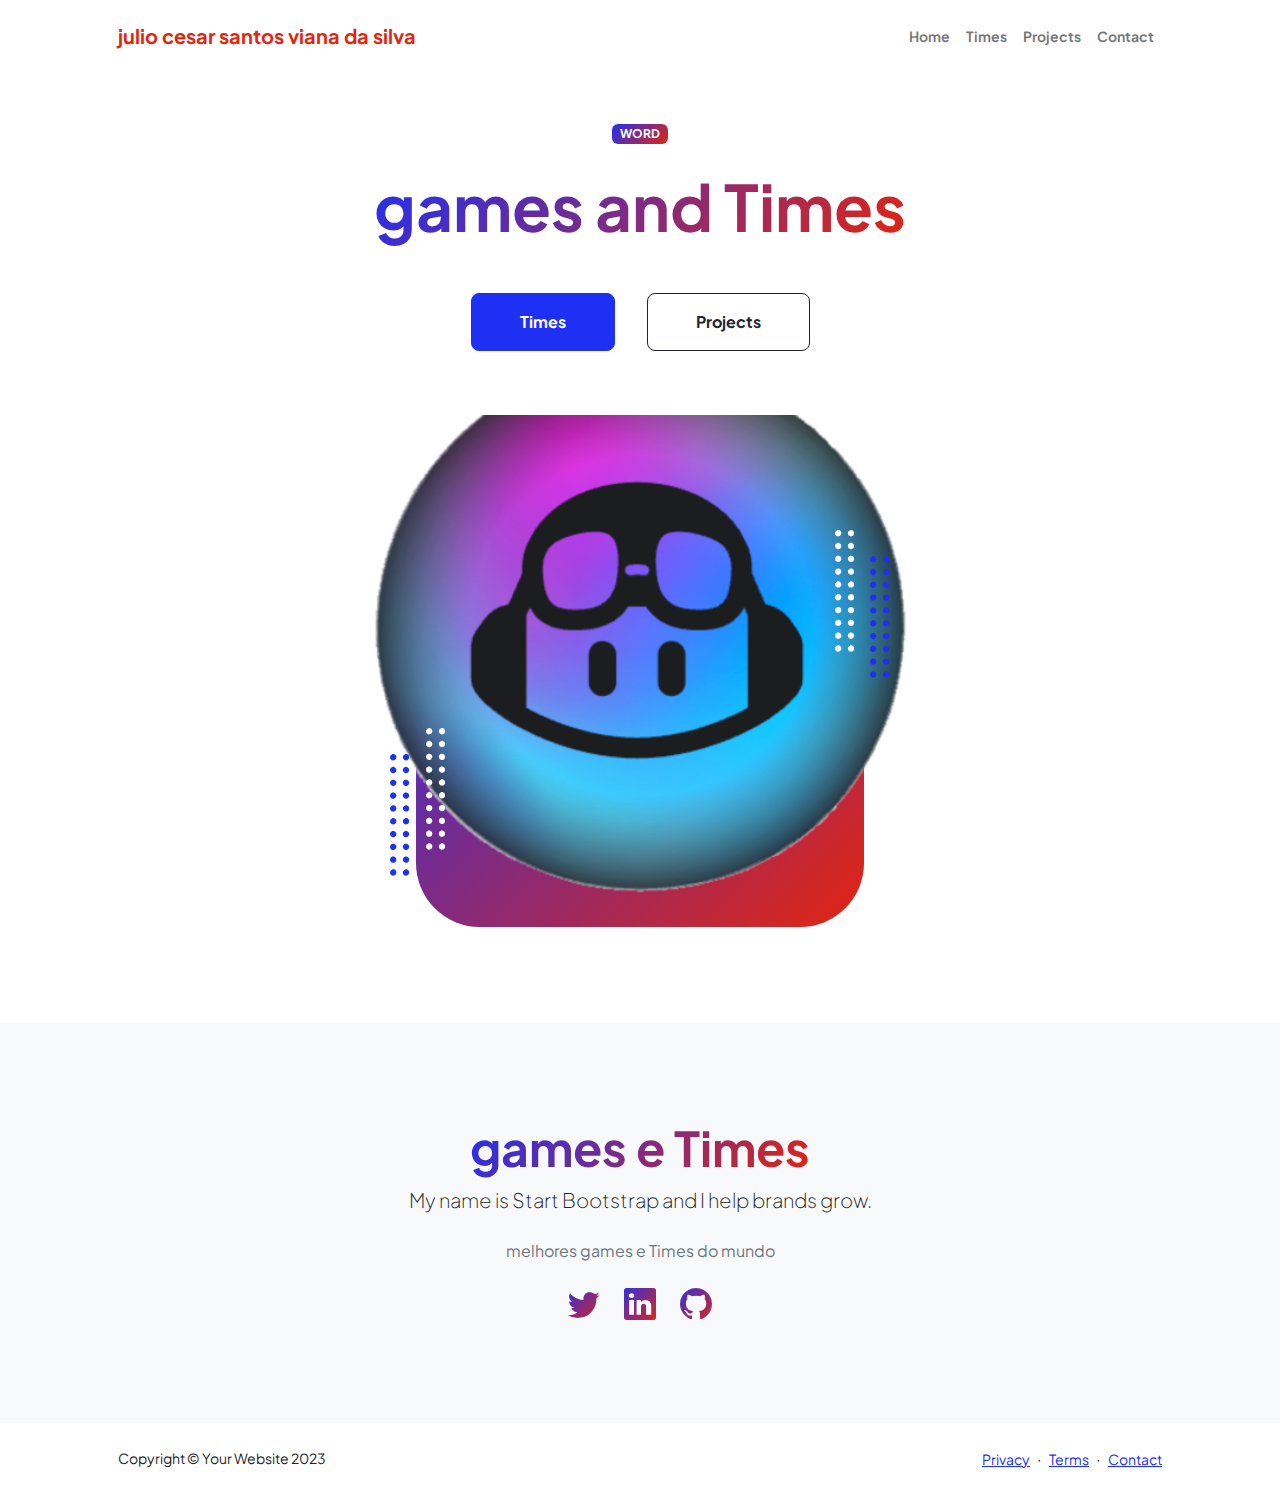
==== index.html @ ab46d847 "subi os arquivos do meu site" ====
<!DOCTYPE html>
<html lang="en">
    <head>
        <meta charset="utf-8" />
        <meta name="viewport" content="width=device-width, initial-scale=1, shrink-to-fit=no" />
        <meta name="description" content="" />
        <meta name="author" content="" />
        <title>Personal - Start Bootstrap Theme</title>
        <!-- Favicon-->
        <link rel="icon" type="image/x-icon" href="assets/favicon.png" />
        <!-- Custom Google font-->
        <link rel="preconnect" href="https://fonts.googleapis.com" />
        <link rel="preconnect" href="https://fonts.gstatic.com" crossorigin />
        <link href="https://fonts.googleapis.com/css2?family=Plus+Jakarta+Sans:wght@100;200;300;400;500;600;700;800;900&amp;display=swap" rel="stylesheet" />
        <!-- Bootstrap icons-->
        <link href="https://cdn.jsdelivr.net/npm/bootstrap-icons@1.8.1/font/bootstrap-icons.css" rel="stylesheet" />
        <!-- Core theme CSS (includes Bootstrap)-->
        <link href="css/styles.css" rel="stylesheet" />
    </head>
    <body class="d-flex flex-column h-100">
        <main class="flex-shrink-0">
            <!-- Menu de navagação -->
            <nav class="navbar navbar-expand-lg navbar-light bg-white py-3">
                <div class="container px-5">
                    <a class="navbar-brand" href="index.html"><span class="fw-bolder text-primary"> julio cesar santos viana da silva </span></a>
                    <button class="navbar-toggler" type="button" data-bs-toggle="collapse" data-bs-target="#navbarSupportedContent" aria-controls="navbarSupportedContent" aria-expanded="false" aria-label="Toggle navigation"><span class="navbar-toggler-icon"></span></button>
                    <div class="collapse navbar-collapse" id="navbarSupportedContent">
                        <ul class="navbar-nav ms-auto mb-2 mb-lg-0 small fw-bolder">
                            <li class="nav-item"><a class="nav-link" href="index.html">Home</a></li>
                            <li class="nav-item"><a class="nav-link" href="resume.html">Times</a></li>
                            <li class="nav-item"><a class="nav-link" href="projects.html">Projects</a></li>
                            <li class="nav-item"><a class="nav-link" href="contact.html">Contact</a></li>
                        </ul>
                    </div>
                </div>
            </nav>
            <!-- Header-->
            <header class="py-5">
                <div class="container px-5 pb-5">
                    <div class="row gx-5 align-items-center">
                        <div class="col-xxl-5">
                            <!-- Header text content-->
                            <div class="text-center text-xxl-start">
                                <div class="badge bg-gradient-primary-to-secondary text-white mb-4"><div class="text-uppercase"> word </div></div>
                                <div class="fs-3 fw-light text-muted"></div>
                                <h1 class="display-3 fw-bolder mb-5"><span class="text-gradient d-inline">games and Times </span></h1>
                                <div class="d-grid gap-3 d-sm-flex justify-content-sm-center justify-content-xxl-start mb-3">
                                    <a class="btn btn-primary btn-lg px-5 py-3 me-sm-3 fs-6 fw-bolder" href="resume.html">Times</a>
                                    <a class="btn btn-outline-dark btn-lg px-5 py-3 fs-6 fw-bolder" href="projects.html">Projects</a>
                                </div>
                            </div>
                        </div>
                        <div class="col-xxl-7">
                            <!-- Header profile picture-->
                            <div class="d-flex justify-content-center mt-5 mt-xxl-0">
                                <div class="profile bg-gradient-primary-to-secondary">
                                    <!-- TIP: For best results, use a photo with a transparent background like the demo example below-->
                                    <!-- Watch a tutorial on how to do this on YouTube (link)-->
                                    <img class="profile-img" src="assets/profile.png" alt="..." />
                                    <div class="dots-1">
                                        <!-- SVG Dots-->
                                        <svg version="1.1" xmlns="http://www.w3.org/2000/svg" xmlns:xlink="http://www.w3.org/1999/xlink" x="0px" y="0px" viewBox="0 0 191.6 1215.4" style="enable-background: new 0 0 191.6 1215.4" xml:space="preserve">
                                            <g transform="translate(0.000000,1280.000000) scale(0.100000,-0.100000)">
                                                <path d="M227.7,12788.6c-105-35-200-141-222-248c-43-206,163-412,369-369c155,32,275,190,260,339c-11,105-90,213-190,262        C383.7,12801.6,289.7,12808.6,227.7,12788.6z"></path>
                                                <path d="M1507.7,12788.6c-151-50-253-216-222-362c25-119,136-230,254-255c194-41,395,142,375,339c-11,105-90,213-190,262        C1663.7,12801.6,1569.7,12808.6,1507.7,12788.6z"></path>
                                                <path d="M227.7,11508.6c-105-35-200-141-222-248c-43-206,163-412,369-369c155,32,275,190,260,339c-11,105-90,213-190,262        C383.7,11521.6,289.7,11528.6,227.7,11508.6z"></path>
                                                <path d="M1507.7,11508.6c-151-50-253-216-222-362c25-119,136-230,254-255c194-41,395,142,375,339c-11,105-90,213-190,262        C1663.7,11521.6,1569.7,11528.6,1507.7,11508.6z"></path>
                                                <path d="M227.7,10228.6c-105-35-200-141-222-248c-43-206,163-412,369-369c155,32,275,190,260,339c-11,105-90,213-190,262        C383.7,10241.6,289.7,10248.6,227.7,10228.6z"></path>
                                                <path d="M1507.7,10228.6c-105-35-200-141-222-248c-43-206,163-412,369-369c155,32,275,190,260,339c-11,105-90,213-190,262        C1663.7,10241.6,1569.7,10248.6,1507.7,10228.6z"></path>
                                                <path d="M227.7,8948.6c-105-35-200-141-222-248c-43-206,163-412,369-369c155,32,275,190,260,339c-11,105-90,213-190,262        C383.7,8961.6,289.7,8968.6,227.7,8948.6z"></path>
                                                <path d="M1507.7,8948.6c-105-35-200-141-222-248c-43-206,163-412,369-369c155,32,275,190,260,339c-11,105-90,213-190,262        C1663.7,8961.6,1569.7,8968.6,1507.7,8948.6z"></path>
                                                <path d="M227.7,7668.6c-105-35-200-141-222-248c-43-206,163-412,369-369c155,32,275,190,260,339c-11,105-90,213-190,262        C383.7,7681.6,289.7,7688.6,227.7,7668.6z"></path>
                                                <path d="M1507.7,7668.6c-105-35-200-141-222-248c-43-206,163-412,369-369c155,32,275,190,260,339c-11,105-90,213-190,262        C1663.7,7681.6,1569.7,7688.6,1507.7,7668.6z"></path>
                                                <path d="M227.7,6388.6c-105-35-200-141-222-248c-43-206,163-412,369-369c155,32,275,190,260,339c-11,105-90,213-190,262        C383.7,6401.6,289.7,6408.6,227.7,6388.6z"></path>
                                                <path d="M1507.7,6388.6c-105-35-200-141-222-248c-43-206,163-412,369-369c155,32,275,190,260,339c-11,105-90,213-190,262        C1663.7,6401.6,1569.7,6408.6,1507.7,6388.6z"></path>
                                                <path d="M227.7,5108.6c-105-35-200-141-222-248c-43-206,163-412,369-369c155,32,275,190,260,339c-11,105-90,213-190,262        C383.7,5121.6,289.7,5128.6,227.7,5108.6z"></path>
                                                <path d="M1507.7,5108.6c-105-35-200-141-222-248c-43-206,163-412,369-369c155,32,275,190,260,339c-11,105-90,213-190,262        C1663.7,5121.6,1569.7,5128.6,1507.7,5108.6z"></path>
                                                <path d="M227.7,3828.6c-105-35-200-141-222-248c-43-206,163-412,369-369c155,32,275,190,260,339c-11,105-90,213-190,262        C383.7,3841.6,289.7,3848.6,227.7,3828.6z"></path>
                                                <path d="M1507.7,3828.6c-105-35-200-141-222-248c-43-206,163-412,369-369c155,32,275,190,260,339c-11,105-90,213-190,262        C1663.7,3841.6,1569.7,3848.6,1507.7,3828.6z"></path>
                                                <path d="M227.7,2548.6c-105-35-200-141-222-248c-43-206,163-412,369-369c155,32,275,190,260,339c-11,105-90,213-190,262        C383.7,2561.6,289.7,2568.6,227.7,2548.6z"></path>
                                                <path d="M1507.7,2548.6c-105-35-200-141-222-248c-43-206,163-412,369-369c155,32,275,190,260,339c-11,105-90,213-190,262        C1663.7,2561.6,1569.7,2568.6,1507.7,2548.6z"></path>
                                                <path d="M227.7,1268.6c-105-35-200-141-222-248c-43-206,163-412,369-369c155,32,275,190,260,339c-11,105-90,213-190,262        C383.7,1281.6,289.7,1288.6,227.7,1268.6z"></path>
                                                <path d="M1507.7,1268.6c-105-35-200-141-222-248c-43-206,163-412,369-369c155,32,275,190,260,339c-11,105-90,213-190,262        C1663.7,1281.6,1569.7,1288.6,1507.7,1268.6z"></path>
                                            </g>
                                        </svg>
                                        <!-- END of SVG dots-->
                                    </div>
                                    <div class="dots-2">
                                        <!-- SVG Dots-->
                                        <svg version="1.1" xmlns="http://www.w3.org/2000/svg" xmlns:xlink="http://www.w3.org/1999/xlink" x="0px" y="0px" viewBox="0 0 191.6 1215.4" style="enable-background: new 0 0 191.6 1215.4" xml:space="preserve">
                                            <g transform="translate(0.000000,1280.000000) scale(0.100000,-0.100000)">
                                                <path d="M227.7,12788.6c-105-35-200-141-222-248c-43-206,163-412,369-369c155,32,275,190,260,339c-11,105-90,213-190,262        C383.7,12801.6,289.7,12808.6,227.7,12788.6z"></path>
                                                <path d="M1507.7,12788.6c-151-50-253-216-222-362c25-119,136-230,254-255c194-41,395,142,375,339c-11,105-90,213-190,262        C1663.7,12801.6,1569.7,12808.6,1507.7,12788.6z"></path>
                                                <path d="M227.7,11508.6c-105-35-200-141-222-248c-43-206,163-412,369-369c155,32,275,190,260,339c-11,105-90,213-190,262        C383.7,11521.6,289.7,11528.6,227.7,11508.6z"></path>
                                                <path d="M1507.7,11508.6c-151-50-253-216-222-362c25-119,136-230,254-255c194-41,395,142,375,339c-11,105-90,213-190,262        C1663.7,11521.6,1569.7,11528.6,1507.7,11508.6z"></path>
                                                <path d="M227.7,10228.6c-105-35-200-141-222-248c-43-206,163-412,369-369c155,32,275,190,260,339c-11,105-90,213-190,262        C383.7,10241.6,289.7,10248.6,227.7,10228.6z"></path>
                                                <path d="M1507.7,10228.6c-105-35-200-141-222-248c-43-206,163-412,369-369c155,32,275,190,260,339c-11,105-90,213-190,262        C1663.7,10241.6,1569.7,10248.6,1507.7,10228.6z"></path>
                                                <path d="M227.7,8948.6c-105-35-200-141-222-248c-43-206,163-412,369-369c155,32,275,190,260,339c-11,105-90,213-190,262        C383.7,8961.6,289.7,8968.6,227.7,8948.6z"></path>
                                                <path d="M1507.7,8948.6c-105-35-200-141-222-248c-43-206,163-412,369-369c155,32,275,190,260,339c-11,105-90,213-190,262        C1663.7,8961.6,1569.7,8968.6,1507.7,8948.6z"></path>
                                                <path d="M227.7,7668.6c-105-35-200-141-222-248c-43-206,163-412,369-369c155,32,275,190,260,339c-11,105-90,213-190,262        C383.7,7681.6,289.7,7688.6,227.7,7668.6z"></path>
                                                <path d="M1507.7,7668.6c-105-35-200-141-222-248c-43-206,163-412,369-369c155,32,275,190,260,339c-11,105-90,213-190,262        C1663.7,7681.6,1569.7,7688.6,1507.7,7668.6z"></path>
                                                <path d="M227.7,6388.6c-105-35-200-141-222-248c-43-206,163-412,369-369c155,32,275,190,260,339c-11,105-90,213-190,262        C383.7,6401.6,289.7,6408.6,227.7,6388.6z"></path>
                                                <path d="M1507.7,6388.6c-105-35-200-141-222-248c-43-206,163-412,369-369c155,32,275,190,260,339c-11,105-90,213-190,262        C1663.7,6401.6,1569.7,6408.6,1507.7,6388.6z"></path>
                                                <path d="M227.7,5108.6c-105-35-200-141-222-248c-43-206,163-412,369-369c155,32,275,190,260,339c-11,105-90,213-190,262        C383.7,5121.6,289.7,5128.6,227.7,5108.6z"></path>
                                                <path d="M1507.7,5108.6c-105-35-200-141-222-248c-43-206,163-412,369-369c155,32,275,190,260,339c-11,105-90,213-190,262        C1663.7,5121.6,1569.7,5128.6,1507.7,5108.6z"></path>
                                                <path d="M227.7,3828.6c-105-35-200-141-222-248c-43-206,163-412,369-369c155,32,275,190,260,339c-11,105-90,213-190,262        C383.7,3841.6,289.7,3848.6,227.7,3828.6z"></path>
                                                <path d="M1507.7,3828.6c-105-35-200-141-222-248c-43-206,163-412,369-369c155,32,275,190,260,339c-11,105-90,213-190,262        C1663.7,3841.6,1569.7,3848.6,1507.7,3828.6z"></path>
                                                <path d="M227.7,2548.6c-105-35-200-141-222-248c-43-206,163-412,369-369c155,32,275,190,260,339c-11,105-90,213-190,262        C383.7,2561.6,289.7,2568.6,227.7,2548.6z"></path>
                                                <path d="M1507.7,2548.6c-105-35-200-141-222-248c-43-206,163-412,369-369c155,32,275,190,260,339c-11,105-90,213-190,262        C1663.7,2561.6,1569.7,2568.6,1507.7,2548.6z"></path>
                                                <path d="M227.7,1268.6c-105-35-200-141-222-248c-43-206,163-412,369-369c155,32,275,190,260,339c-11,105-90,213-190,262        C383.7,1281.6,289.7,1288.6,227.7,1268.6z"></path>
                                                <path d="M1507.7,1268.6c-105-35-200-141-222-248c-43-206,163-412,369-369c155,32,275,190,260,339c-11,105-90,213-190,262        C1663.7,1281.6,1569.7,1288.6,1507.7,1268.6z"></path>
                                            </g>
                                        </svg>
                                        <!-- END of SVG dots-->
                                    </div>
                                    <div class="dots-3">
                                        <!-- SVG Dots-->
                                        <svg version="1.1" xmlns="http://www.w3.org/2000/svg" xmlns:xlink="http://www.w3.org/1999/xlink" x="0px" y="0px" viewBox="0 0 191.6 1215.4" style="enable-background: new 0 0 191.6 1215.4" xml:space="preserve">
                                            <g transform="translate(0.000000,1280.000000) scale(0.100000,-0.100000)">
                                                <path d="M227.7,12788.6c-105-35-200-141-222-248c-43-206,163-412,369-369c155,32,275,190,260,339c-11,105-90,213-190,262        C383.7,12801.6,289.7,12808.6,227.7,12788.6z"></path>
                                                <path d="M1507.7,12788.6c-151-50-253-216-222-362c25-119,136-230,254-255c194-41,395,142,375,339c-11,105-90,213-190,262        C1663.7,12801.6,1569.7,12808.6,1507.7,12788.6z"></path>
                                                <path d="M227.7,11508.6c-105-35-200-141-222-248c-43-206,163-412,369-369c155,32,275,190,260,339c-11,105-90,213-190,262        C383.7,11521.6,289.7,11528.6,227.7,11508.6z"></path>
                                                <path d="M1507.7,11508.6c-151-50-253-216-222-362c25-119,136-230,254-255c194-41,395,142,375,339c-11,105-90,213-190,262        C1663.7,11521.6,1569.7,11528.6,1507.7,11508.6z"></path>
                                                <path d="M227.7,10228.6c-105-35-200-141-222-248c-43-206,163-412,369-369c155,32,275,190,260,339c-11,105-90,213-190,262        C383.7,10241.6,289.7,10248.6,227.7,10228.6z"></path>
                                                <path d="M1507.7,10228.6c-105-35-200-141-222-248c-43-206,163-412,369-369c155,32,275,190,260,339c-11,105-90,213-190,262        C1663.7,10241.6,1569.7,10248.6,1507.7,10228.6z"></path>
                                                <path d="M227.7,8948.6c-105-35-200-141-222-248c-43-206,163-412,369-369c155,32,275,190,260,339c-11,105-90,213-190,262        C383.7,8961.6,289.7,8968.6,227.7,8948.6z"></path>
                                                <path d="M1507.7,8948.6c-105-35-200-141-222-248c-43-206,163-412,369-369c155,32,275,190,260,339c-11,105-90,213-190,262        C1663.7,8961.6,1569.7,8968.6,1507.7,8948.6z"></path>
                                                <path d="M227.7,7668.6c-105-35-200-141-222-248c-43-206,163-412,369-369c155,32,275,190,260,339c-11,105-90,213-190,262        C383.7,7681.6,289.7,7688.6,227.7,7668.6z"></path>
                                                <path d="M1507.7,7668.6c-105-35-200-141-222-248c-43-206,163-412,369-369c155,32,275,190,260,339c-11,105-90,213-190,262        C1663.7,7681.6,1569.7,7688.6,1507.7,7668.6z"></path>
                                                <path d="M227.7,6388.6c-105-35-200-141-222-248c-43-206,163-412,369-369c155,32,275,190,260,339c-11,105-90,213-190,262        C383.7,6401.6,289.7,6408.6,227.7,6388.6z"></path>
                                                <path d="M1507.7,6388.6c-105-35-200-141-222-248c-43-206,163-412,369-369c155,32,275,190,260,339c-11,105-90,213-190,262        C1663.7,6401.6,1569.7,6408.6,1507.7,6388.6z"></path>
                                                <path d="M227.7,5108.6c-105-35-200-141-222-248c-43-206,163-412,369-369c155,32,275,190,260,339c-11,105-90,213-190,262        C383.7,5121.6,289.7,5128.6,227.7,5108.6z"></path>
                                                <path d="M1507.7,5108.6c-105-35-200-141-222-248c-43-206,163-412,369-369c155,32,275,190,260,339c-11,105-90,213-190,262        C1663.7,5121.6,1569.7,5128.6,1507.7,5108.6z"></path>
                                                <path d="M227.7,3828.6c-105-35-200-141-222-248c-43-206,163-412,369-369c155,32,275,190,260,339c-11,105-90,213-190,262        C383.7,3841.6,289.7,3848.6,227.7,3828.6z"></path>
                                                <path d="M1507.7,3828.6c-105-35-200-141-222-248c-43-206,163-412,369-369c155,32,275,190,260,339c-11,105-90,213-190,262        C1663.7,3841.6,1569.7,3848.6,1507.7,3828.6z"></path>
                                                <path d="M227.7,2548.6c-105-35-200-141-222-248c-43-206,163-412,369-369c155,32,275,190,260,339c-11,105-90,213-190,262        C383.7,2561.6,289.7,2568.6,227.7,2548.6z"></path>
                                                <path d="M1507.7,2548.6c-105-35-200-141-222-248c-43-206,163-412,369-369c155,32,275,190,260,339c-11,105-90,213-190,262        C1663.7,2561.6,1569.7,2568.6,1507.7,2548.6z"></path>
                                                <path d="M227.7,1268.6c-105-35-200-141-222-248c-43-206,163-412,369-369c155,32,275,190,260,339c-11,105-90,213-190,262        C383.7,1281.6,289.7,1288.6,227.7,1268.6z"></path>
                                                <path d="M1507.7,1268.6c-105-35-200-141-222-248c-43-206,163-412,369-369c155,32,275,190,260,339c-11,105-90,213-190,262        C1663.7,1281.6,1569.7,1288.6,1507.7,1268.6z"></path>
                                            </g>
                                        </svg>
                                        <!-- END of SVG dots-->
                                    </div>
                                    <div class="dots-4">
                                        <!-- SVG Dots-->
                                        <svg version="1.1" xmlns="http://www.w3.org/2000/svg" xmlns:xlink="http://www.w3.org/1999/xlink" x="0px" y="0px" viewBox="0 0 191.6 1215.4" style="enable-background: new 0 0 191.6 1215.4" xml:space="preserve">
                                            <g transform="translate(0.000000,1280.000000) scale(0.100000,-0.100000)">
                                                <path d="M227.7,12788.6c-105-35-200-141-222-248c-43-206,163-412,369-369c155,32,275,190,260,339c-11,105-90,213-190,262        C383.7,12801.6,289.7,12808.6,227.7,12788.6z"></path>
                                                <path d="M1507.7,12788.6c-151-50-253-216-222-362c25-119,136-230,254-255c194-41,395,142,375,339c-11,105-90,213-190,262        C1663.7,12801.6,1569.7,12808.6,1507.7,12788.6z"></path>
                                                <path d="M227.7,11508.6c-105-35-200-141-222-248c-43-206,163-412,369-369c155,32,275,190,260,339c-11,105-90,213-190,262        C383.7,11521.6,289.7,11528.6,227.7,11508.6z"></path>
                                                <path d="M1507.7,11508.6c-151-50-253-216-222-362c25-119,136-230,254-255c194-41,395,142,375,339c-11,105-90,213-190,262        C1663.7,11521.6,1569.7,11528.6,1507.7,11508.6z"></path>
                                                <path d="M227.7,10228.6c-105-35-200-141-222-248c-43-206,163-412,369-369c155,32,275,190,260,339c-11,105-90,213-190,262        C383.7,10241.6,289.7,10248.6,227.7,10228.6z"></path>
                                                <path d="M1507.7,10228.6c-105-35-200-141-222-248c-43-206,163-412,369-369c155,32,275,190,260,339c-11,105-90,213-190,262        C1663.7,10241.6,1569.7,10248.6,1507.7,10228.6z"></path>
                                                <path d="M227.7,8948.6c-105-35-200-141-222-248c-43-206,163-412,369-369c155,32,275,190,260,339c-11,105-90,213-190,262        C383.7,8961.6,289.7,8968.6,227.7,8948.6z"></path>
                                                <path d="M1507.7,8948.6c-105-35-200-141-222-248c-43-206,163-412,369-369c155,32,275,190,260,339c-11,105-90,213-190,262        C1663.7,8961.6,1569.7,8968.6,1507.7,8948.6z"></path>
                                                <path d="M227.7,7668.6c-105-35-200-141-222-248c-43-206,163-412,369-369c155,32,275,190,260,339c-11,105-90,213-190,262        C383.7,7681.6,289.7,7688.6,227.7,7668.6z"></path>
                                                <path d="M1507.7,7668.6c-105-35-200-141-222-248c-43-206,163-412,369-369c155,32,275,190,260,339c-11,105-90,213-190,262        C1663.7,7681.6,1569.7,7688.6,1507.7,7668.6z"></path>
                                                <path d="M227.7,6388.6c-105-35-200-141-222-248c-43-206,163-412,369-369c155,32,275,190,260,339c-11,105-90,213-190,262        C383.7,6401.6,289.7,6408.6,227.7,6388.6z"></path>
                                                <path d="M1507.7,6388.6c-105-35-200-141-222-248c-43-206,163-412,369-369c155,32,275,190,260,339c-11,105-90,213-190,262        C1663.7,6401.6,1569.7,6408.6,1507.7,6388.6z"></path>
                                                <path d="M227.7,5108.6c-105-35-200-141-222-248c-43-206,163-412,369-369c155,32,275,190,260,339c-11,105-90,213-190,262        C383.7,5121.6,289.7,5128.6,227.7,5108.6z"></path>
                                                <path d="M1507.7,5108.6c-105-35-200-141-222-248c-43-206,163-412,369-369c155,32,275,190,260,339c-11,105-90,213-190,262        C1663.7,5121.6,1569.7,5128.6,1507.7,5108.6z"></path>
                                                <path d="M227.7,3828.6c-105-35-200-141-222-248c-43-206,163-412,369-369c155,32,275,190,260,339c-11,105-90,213-190,262        C383.7,3841.6,289.7,3848.6,227.7,3828.6z"></path>
                                                <path d="M1507.7,3828.6c-105-35-200-141-222-248c-43-206,163-412,369-369c155,32,275,190,260,339c-11,105-90,213-190,262        C1663.7,3841.6,1569.7,3848.6,1507.7,3828.6z"></path>
                                                <path d="M227.7,2548.6c-105-35-200-141-222-248c-43-206,163-412,369-369c155,32,275,190,260,339c-11,105-90,213-190,262        C383.7,2561.6,289.7,2568.6,227.7,2548.6z"></path>
                                                <path d="M1507.7,2548.6c-105-35-200-141-222-248c-43-206,163-412,369-369c155,32,275,190,260,339c-11,105-90,213-190,262        C1663.7,2561.6,1569.7,2568.6,1507.7,2548.6z"></path>
                                                <path d="M227.7,1268.6c-105-35-200-141-222-248c-43-206,163-412,369-369c155,32,275,190,260,339c-11,105-90,213-190,262        C383.7,1281.6,289.7,1288.6,227.7,1268.6z"></path>
                                                <path d="M1507.7,1268.6c-105-35-200-141-222-248c-43-206,163-412,369-369c155,32,275,190,260,339c-11,105-90,213-190,262        C1663.7,1281.6,1569.7,1288.6,1507.7,1268.6z"></path>
                                            </g>
                                        </svg>
                                        <!-- END of SVG dots-->
                                    </div>
                                </div>
                            </div>
                        </div>
                    </div>
                </div>
            </header>
            <!-- About Section-->
            <section class="bg-light py-5">
                <div class="container px-5">
                    <div class="row gx-5 justify-content-center">
                        <div class="col-xxl-8">
                            <div class="text-center my-5">
                                <h2 class="display-5 fw-bolder"><span class="text-gradient d-inline">games e Times</span></h2>
                                <p class="lead fw-light mb-4">My name is Start Bootstrap and I help brands grow.</p>
                                <p class="text-muted">melhores games e Times do mundo </p>
                                <div class="d-flex justify-content-center fs-2 gap-4">
                                    <a class="text-gradient" href="#!"><i class="bi bi-twitter"></i></a>
                                    <a class="text-gradient" href="#!"><i class="bi bi-linkedin"></i></a>
                                    <a class="text-gradient" href="#!"><i class="bi bi-github"></i></a>
                                </div>
                            </div>
                        </div>
                    </div>
                </div>
            </section>
        </main>
        <!-- Footer-->
        <footer class="bg-white py-4 mt-auto">
            <div class="container px-5">
                <div class="row align-items-center justify-content-between flex-column flex-sm-row">
                    <div class="col-auto"><div class="small m-0">Copyright &copy; Your Website 2023</div></div>
                    <div class="col-auto">
                        <a class="small" href="#!">Privacy</a>
                        <span class="mx-1">&middot;</span>
                        <a class="small" href="#!">Terms</a>
                        <span class="mx-1">&middot;</span>
                        <a class="small" href="#!">Contact</a>
                    </div>
                </div>
            </div>
        </footer>
        <!-- Bootstrap core JS-->
        <script src="https://cdn.jsdelivr.net/npm/bootstrap@5.2.3/dist/js/bootstrap.bundle.min.js"></script>
        <!-- Core theme JS-->
        <script src="js/scripts.js"></script>
    </body>
</html>
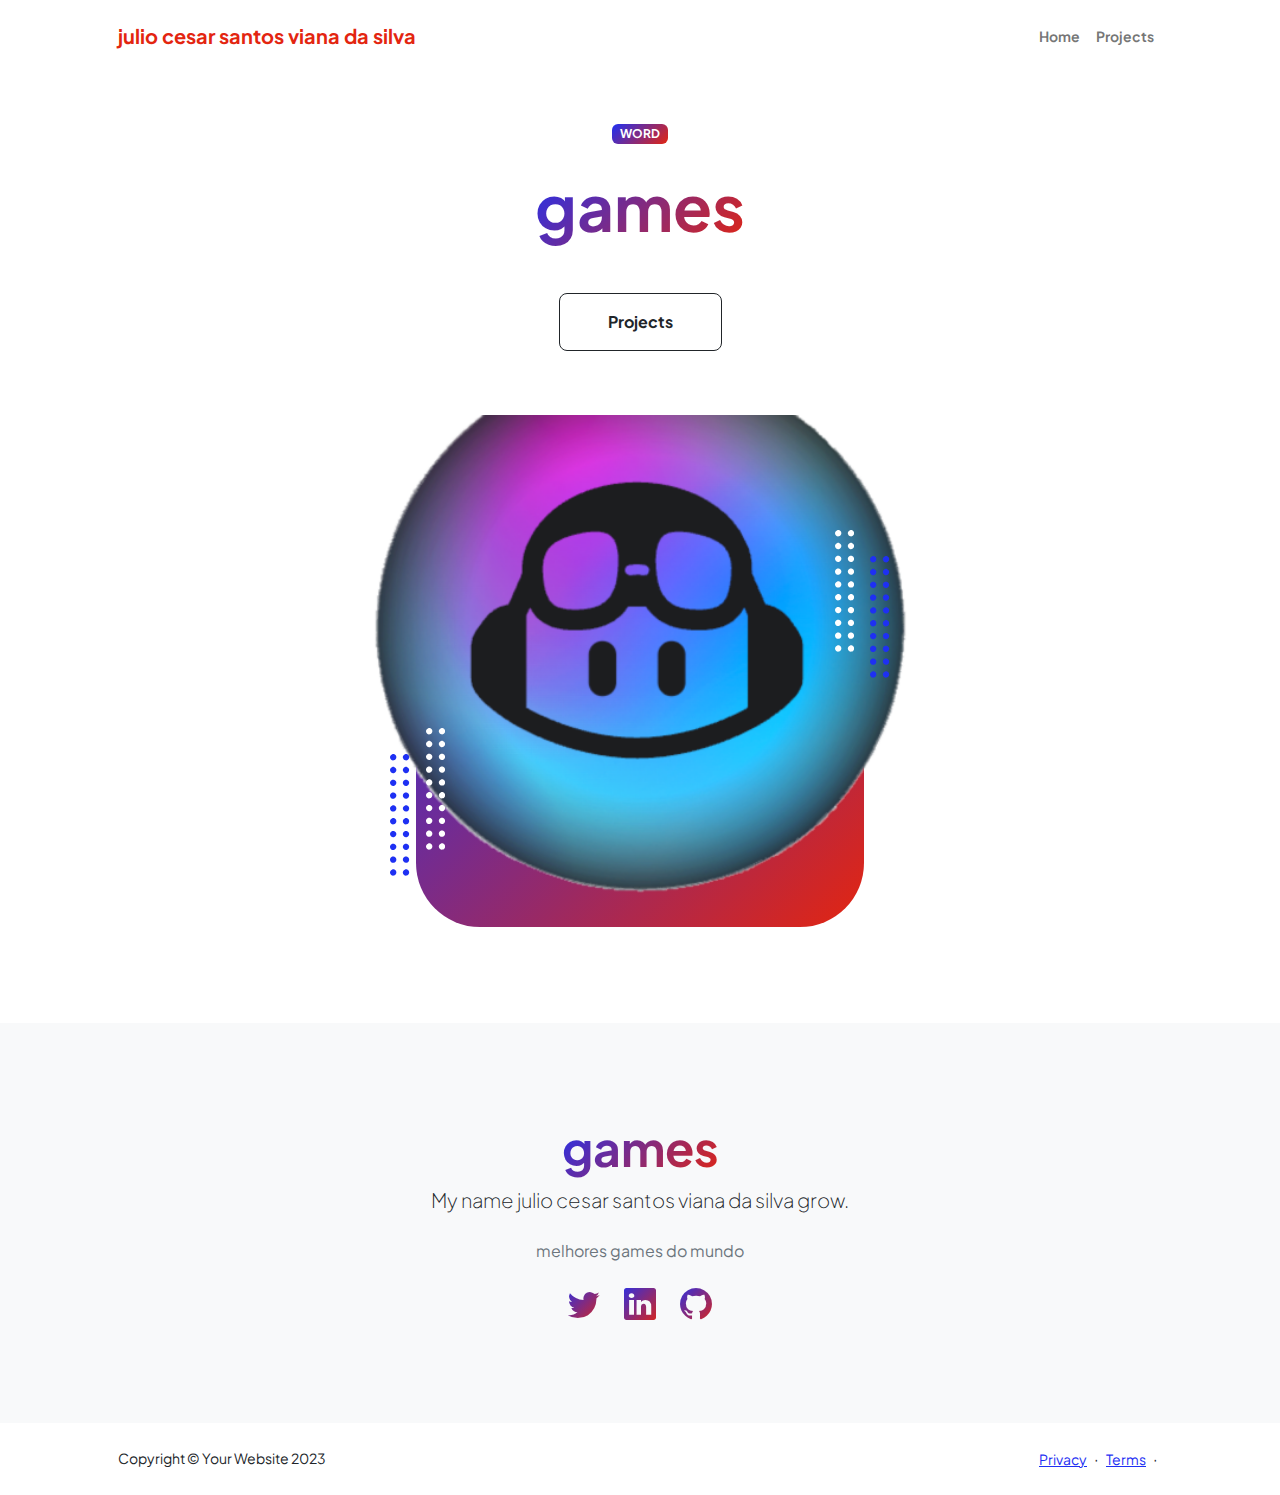
==== commit 4aa00b32: "Update index.html" ====
--- a/index.html
+++ b/index.html
@@ -27,9 +27,7 @@
                     <div class="collapse navbar-collapse" id="navbarSupportedContent">
                         <ul class="navbar-nav ms-auto mb-2 mb-lg-0 small fw-bolder">
                             <li class="nav-item"><a class="nav-link" href="index.html">Home</a></li>
-                            <li class="nav-item"><a class="nav-link" href="resume.html">Times</a></li>
                             <li class="nav-item"><a class="nav-link" href="projects.html">Projects</a></li>
-                            <li class="nav-item"><a class="nav-link" href="contact.html">Contact</a></li>
                         </ul>
                     </div>
                 </div>
@@ -43,9 +41,8 @@
                             <div class="text-center text-xxl-start">
                                 <div class="badge bg-gradient-primary-to-secondary text-white mb-4"><div class="text-uppercase"> word </div></div>
                                 <div class="fs-3 fw-light text-muted"></div>
-                                <h1 class="display-3 fw-bolder mb-5"><span class="text-gradient d-inline">games and Times </span></h1>
+                                <h1 class="display-3 fw-bolder mb-5"><span class="text-gradient d-inline">games </span></h1>
                                 <div class="d-grid gap-3 d-sm-flex justify-content-sm-center justify-content-xxl-start mb-3">
-                                    <a class="btn btn-primary btn-lg px-5 py-3 me-sm-3 fs-6 fw-bolder" href="resume.html">Times</a>
                                     <a class="btn btn-outline-dark btn-lg px-5 py-3 fs-6 fw-bolder" href="projects.html">Projects</a>
                                 </div>
                             </div>
@@ -181,9 +178,9 @@
                     <div class="row gx-5 justify-content-center">
                         <div class="col-xxl-8">
                             <div class="text-center my-5">
-                                <h2 class="display-5 fw-bolder"><span class="text-gradient d-inline">games e Times</span></h2>
-                                <p class="lead fw-light mb-4">My name is Start Bootstrap and I help brands grow.</p>
-                                <p class="text-muted">melhores games e Times do mundo </p>
+                                <h2 class="display-5 fw-bolder"><span class="text-gradient d-inline">games </span></h2>
+                                <p class="lead fw-light mb-4">My name julio cesar santos viana da silva grow.</p>
+                                <p class="text-muted">melhores games do mundo </p>
                                 <div class="d-flex justify-content-center fs-2 gap-4">
                                     <a class="text-gradient" href="#!"><i class="bi bi-twitter"></i></a>
                                     <a class="text-gradient" href="#!"><i class="bi bi-linkedin"></i></a>
@@ -205,7 +202,6 @@
                         <span class="mx-1">&middot;</span>
                         <a class="small" href="#!">Terms</a>
                         <span class="mx-1">&middot;</span>
-                        <a class="small" href="#!">Contact</a>
                     </div>
                 </div>
             </div>
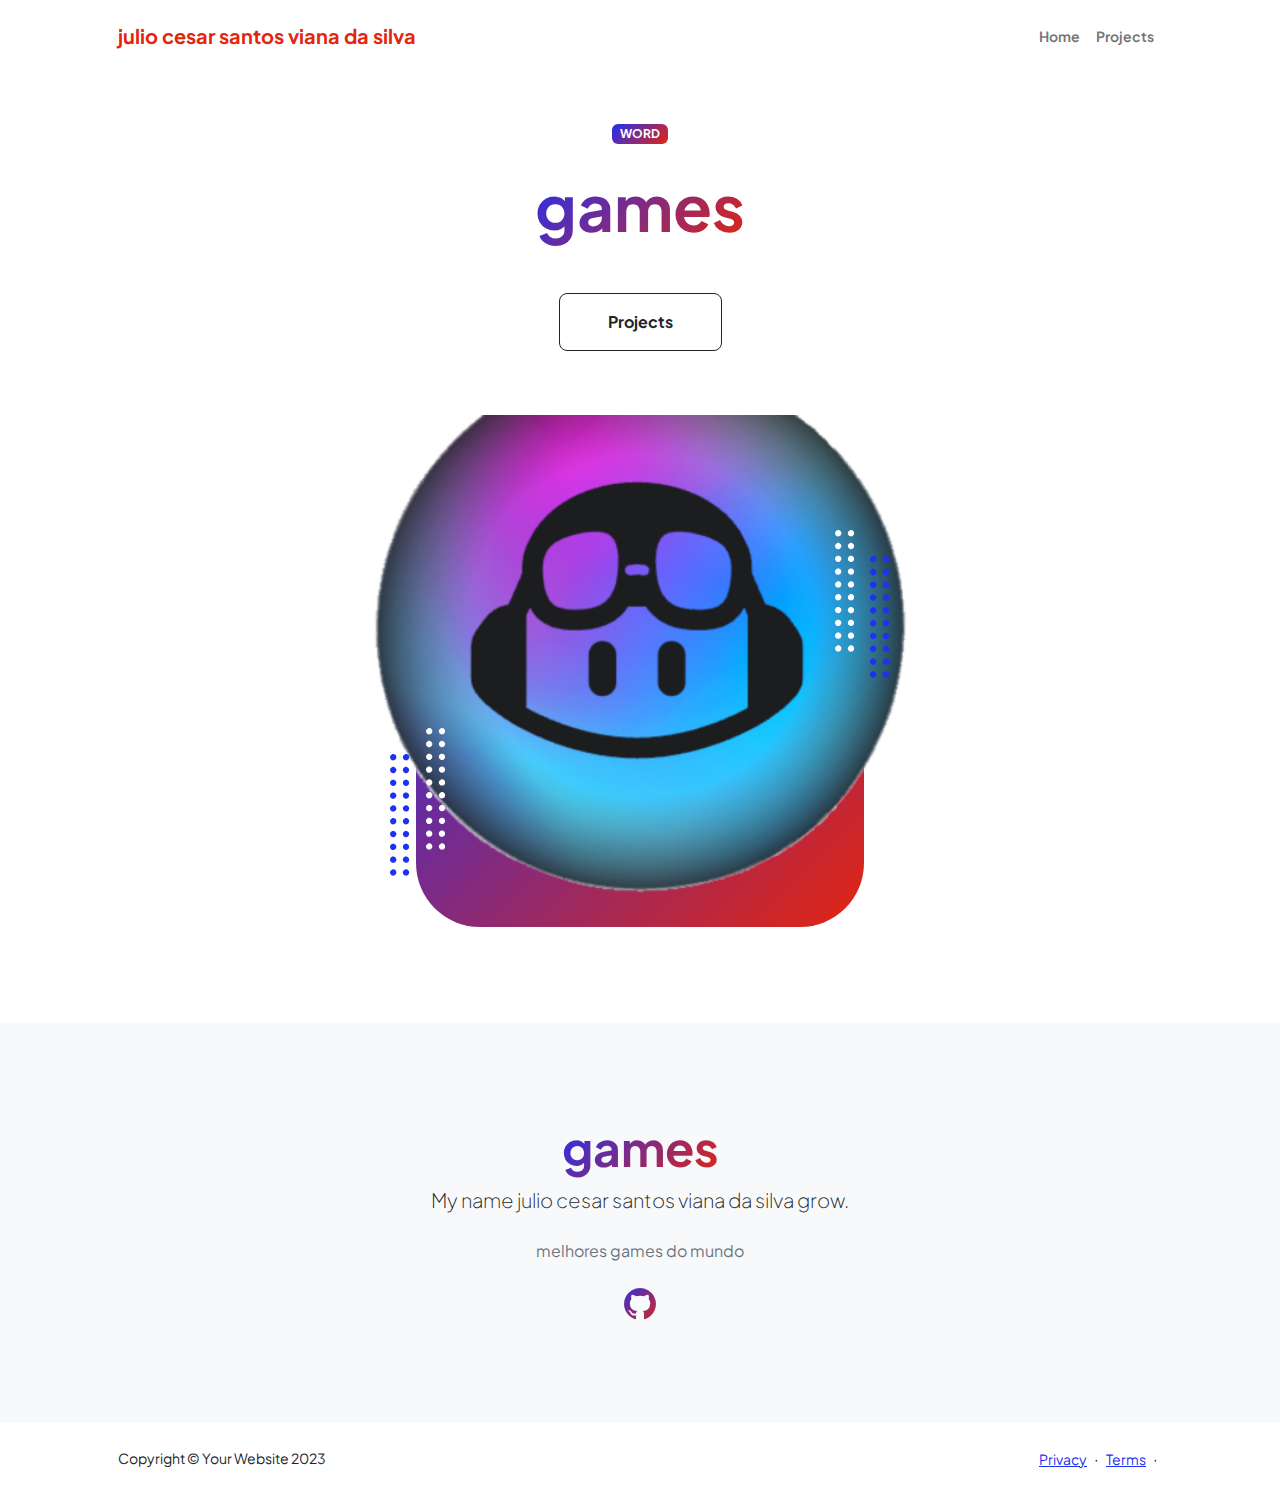
==== commit 3497c74e: "Update index.html" ====
--- a/index.html
+++ b/index.html
@@ -182,9 +182,7 @@
                                 <p class="lead fw-light mb-4">My name julio cesar santos viana da silva grow.</p>
                                 <p class="text-muted">melhores games do mundo </p>
                                 <div class="d-flex justify-content-center fs-2 gap-4">
-                                    <a class="text-gradient" href="#!"><i class="bi bi-twitter"></i></a>
-                                    <a class="text-gradient" href="#!"><i class="bi bi-linkedin"></i></a>
-                                    <a class="text-gradient" href="#!"><i class="bi bi-github"></i></a>
+                                    <a class="text-gradient" href="https://github.com/julio260/julio_portifolio/blob/main/index.html"#!"><i class="bi bi-github"></i></a>
                                 </div>
                             </div>
                         </div>
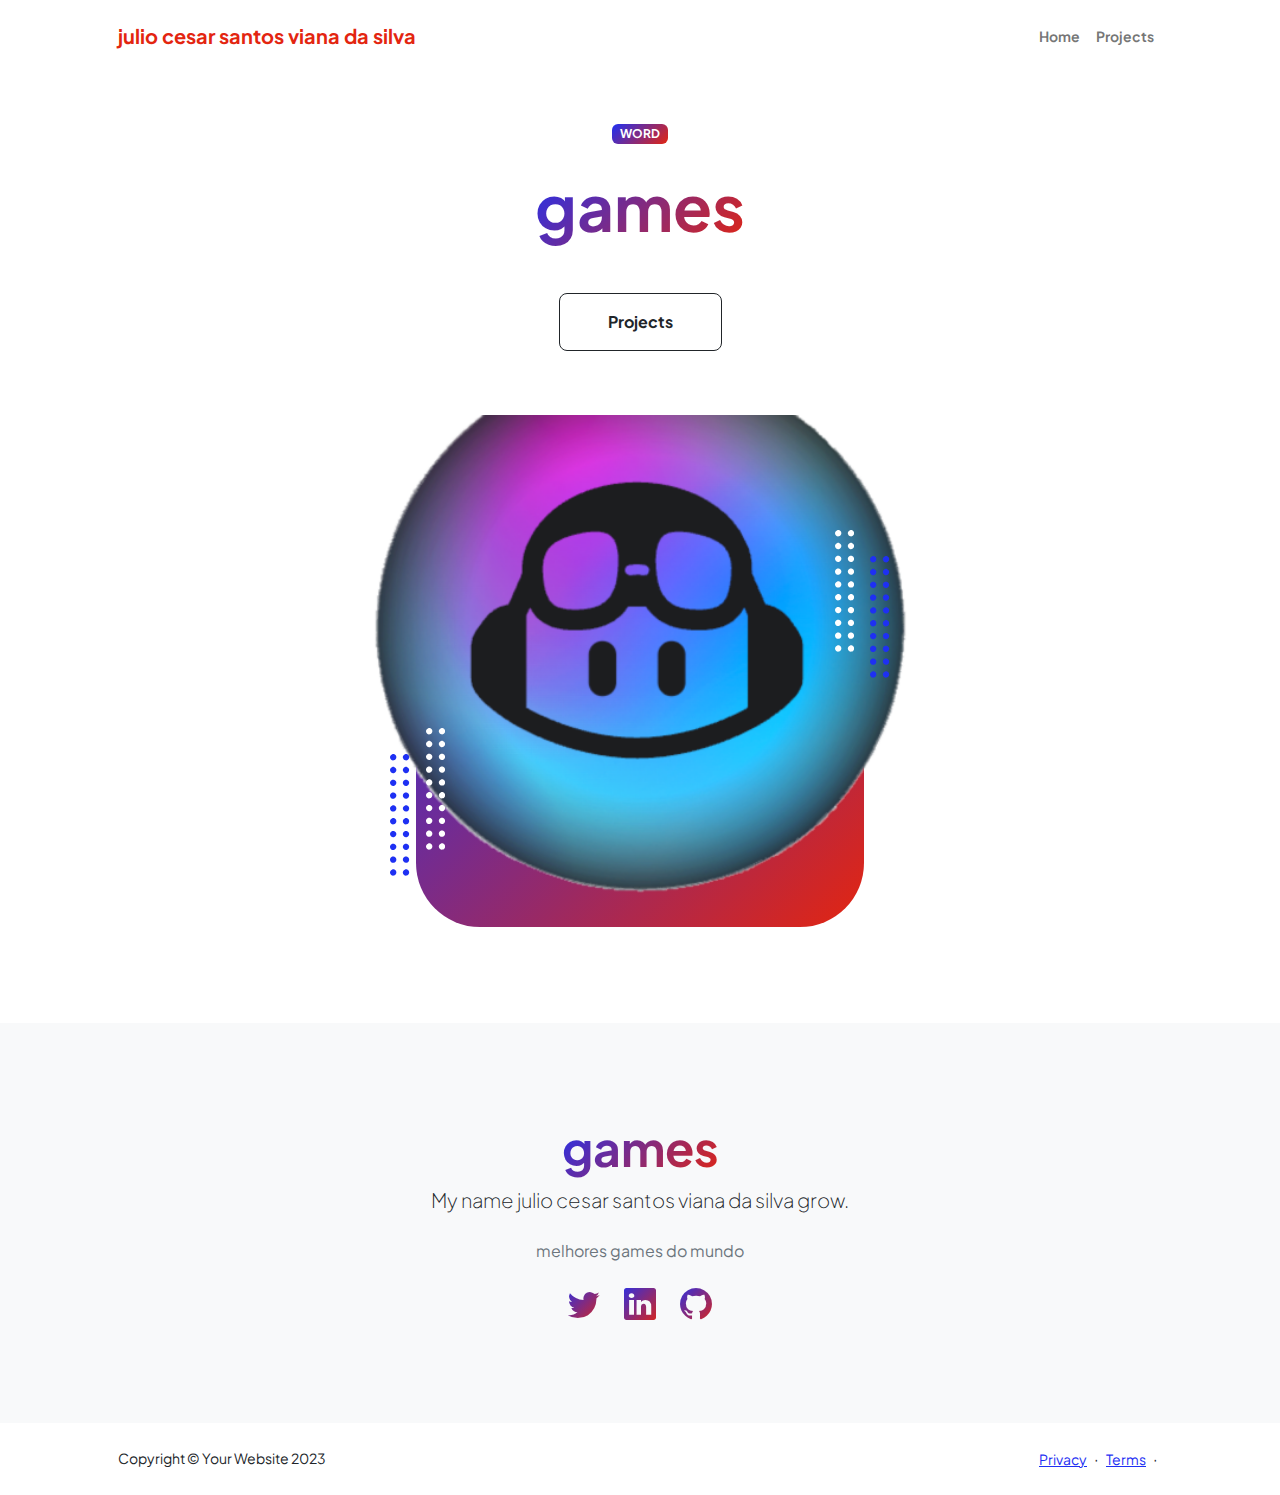
==== commit 2e5b376b: "Update index.html" ====
--- a/index.html
+++ b/index.html
@@ -182,7 +182,9 @@
                                 <p class="lead fw-light mb-4">My name julio cesar santos viana da silva grow.</p>
                                 <p class="text-muted">melhores games do mundo </p>
                                 <div class="d-flex justify-content-center fs-2 gap-4">
-                                    <a class="text-gradient" href="https://github.com/julio260/julio_portifolio/blob/main/index.html"#!"><i class="bi bi-github"></i></a>
+                                    <a class="text-gradient" href="#!"><i class="bi bi-twitter"></i></a>
+                                    <a class="text-gradient" href="#!"><i class="bi bi-linkedin"></i></a>    
+                                    <a class="text-gradient" href=""#!"><i class="bi bi-github"></i></a>
                                 </div>
                             </div>
                         </div>
